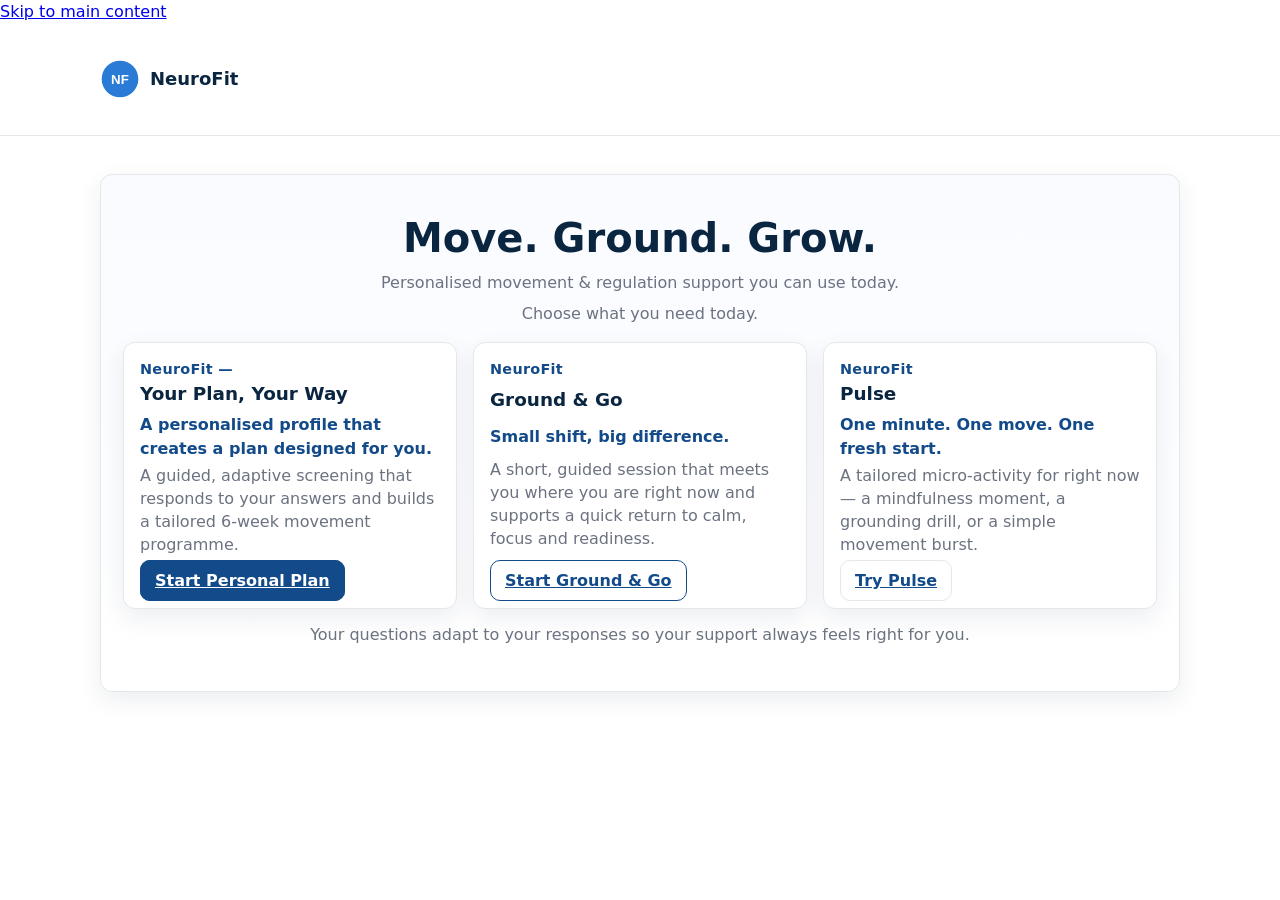
==== index.html @ 5fbc0877 "Update index.html" ====
<!doctype html>
<html lang="en">
<head>
  <meta charset="utf-8" />
  <meta name="viewport" content="width=device-width, initial-scale=1" />
  <title>NeuroFit</title>
  <meta name="description" content="NeuroFit: Personalised movement and regulation support you can use today." />

  <!-- Global Styles -->
  <link rel="stylesheet" href="assets/css/styles.css" />

  <!-- Favicon (optional) -->
  <link rel="icon" href="assets/img/logo.svg" />
</head>
<body>

  <!-- Skip link -->
  <a href="#main-content" class="skip-link">Skip to main content</a>

  <!-- Site Header -->
  <header class="site" role="banner">
    <div class="wrap brand">
      <img src="assets/img/logo.svg" alt="NeuroFit logo" />
      <h1>NeuroFit</h1>
    </div>
  </header>

  <!-- Main -->
  <main id="main-content" class="wrap" role="main">
    <!-- HERO -->
    <section class="nf-hero" aria-labelledby="hero-title">
      <div class="nf-hero-head">
        <h2 id="hero-title" class="nf-hero-title">Move. Ground. Grow.</h2>
        <p class="nf-hero-sub">Personalised movement &amp; regulation support you can use today.</p>
      </div>

      <p class="nf-hero-meta">Choose what you need today.</p>

      <!-- CTA GRID -->
      <div class="grid-3">
        
        <!-- A) Plan -->
        <article class="card">
          <p class="kicker">NeuroFit —</p>
          <h3 class="title">Your Plan, Your Way</h3>
          <p class="tag">A personalised profile that creates a plan designed for you.</p>
          <p class="sub">
            A guided, adaptive screening that responds to your answers and builds a tailored 6‑week movement programme.
          </p>
          <div>
            <a href="planScreening.html" class="btn">Start Personal Plan</a>
          </div>
        </article>

        <!-- B) Ground & Go -->
        <article class="card">
          <p class="kicker">NeuroFit</p>
          <h3 class="title">Ground &amp; Go</h3>
          <p class="tag">Small shift, big difference.</p>
          <p class="sub">
            A short, guided session that meets you where you are right now and supports a quick return to calm, focus and readiness.
          </p>
          <div>
            <a href="groundgo.html" class="btn secondary">Start Ground &amp; Go</a>
          </div>
        </article>

        <!-- C) Pulse -->
        <article class="card">
          <p class="kicker">NeuroFit</p>
          <h3 class="title">Pulse</h3>
          <p class="tag">One minute. One move. One fresh start.</p>
          <p class="sub">
            A tailored micro‑activity for right now — a mindfulness moment, a grounding drill, or a simple movement burst.
          </p>
          <div>
            <a href="pulse.html" class="btn ghost">Try Pulse</a>
          </div>
        </article>

      </div>

      <p class="footnote">
        Your questions adapt to your responses so your support always feels right for you.
      </p>
    </section>
  </main>

</body>
</html>
---- assets/css/styles.css ----
/* ============================================================
   NeuroFit – Global Styles
   Palette: Light Blue / Dark Blue / White / Grey
   ============================================================ */

/* ------------------------------
   Design Tokens
------------------------------ */
:root {
  /* Brand Colours */
  --nf-blue-900: #0a2540;   /* headers / strong text */
  --nf-blue-700: #134b8a;   /* primary brand colour */
  --nf-blue-500: #2a7bd6;   /* hover / light accent */
  --nf-blue-300: #8fc7ff;   /* light UI accents */

  --nf-grey-900: #1f2937;   /* primary text */
  --nf-grey-600: #6b7280;   /* secondary text */
  --nf-grey-200: #e5e7eb;   /* borders / dividers */
  --nf-grey-100: #f5f7fb;   /* soft panels */
  --nf-white:    #ffffff;

  /* Layout + Radius + Effects */
  --nf-radius: 12px;
  --nf-shadow: 0 8px 24px rgba(10, 37, 64, 0.08);

  /* Focus Outline */
  --nf-focus: 2px solid var(--nf-blue-500);

  /* Motion */
  --nf-transition: 0.25s ease;
}

/* ------------------------------
   Reset / Base
------------------------------ */
*,
*::before,
*::after {
  box-sizing: border-box;
}

html, body { height: 100%; }

body {
  margin: 0;
  font-family: system-ui, -apple-system, "Segoe UI", Roboto,
               "Helvetica Neue", Arial, "Noto Sans",
               "Apple Color Emoji", "Segoe UI Emoji";
  color: var(--nf-grey-900);
  background: var(--nf-white);
  line-height: 1.45;
}

/* ------------------------------
   Layout Wrappers
------------------------------ */
.wrap {
  max-width: 1120px;
  margin: 0 auto;
  padding: 20px;
}

header.site {
  padding: 16px 0;
  border-bottom: 1px solid var(--nf-grey-200);
}

.brand {
  display: flex;
  align-items: center;
  gap: 10px;
}

.brand img {
  width: 40px;
  height: 40px;
}

.brand h1 {
  margin: 0;
  font-size: 18px;
  color: var(--nf-blue-900);
}

/* ------------------------------
   Hero Section
------------------------------ */
.nf-hero {
  margin-top: 18px;
  padding: 28px 22px;
  background: linear-gradient(180deg, #f9fbff 0%, #ffffff 100%);
  border: 1px solid var(--nf-grey-200);
  border-radius: var(--nf-radius);
  box-shadow: var(--nf-shadow);
}

.nf-hero-head { text-align: center; }

.nf-hero-title {
  margin: 6px 0 4px;
  font-size: clamp(28px, 4vw, 40px);
  font-weight: 800;
  color: var(--nf-blue-900);
}

.nf-hero-sub {
  margin: 0 0 6px;
  color: var(--nf-grey-600);
}

.nf-hero-meta {
  text-align: center;
  color: var(--nf-grey-600);
  margin: 8px 0 16px;
}

/* ------------------------------
   Content Grid + Cards
------------------------------ */
.grid-3 {
  display: grid;
  gap: 16px;
  grid-template-columns: 1fr;
}

@media (min-width: 760px) {
  .grid-3 {
    grid-template-columns: repeat(3, 1fr);
  }
}

.card {
  background: var(--nf-white);
  border: 1px solid var(--nf-grey-200);
  border-radius: var(--nf-radius);
  box-shadow: var(--nf-shadow);
  padding: 16px;
  display: flex;
  flex-direction: column;
  justify-content: space-between;
  transition: box-shadow var(--nf-transition);
}

/* Optional card hover lift */
.card:hover {
  box-shadow: 0 12px 28px rgba(10, 37, 64, 0.12);
}

/* ------------------------------
   Text Elements (utility)
------------------------------ */
.kicker {
  margin: 0;
  font-size: 0.9rem;
  letter-spacing: 0.02em;
  font-weight: 600;
  color: var(--nf-blue-700);
}

.title {
  margin: 0.1rem 0 0.35rem;
  font-size: 1.15rem;
  font-weight: 800;
  color: var(--nf-blue-900);
}

.tag {
  margin: 0 0 0.25rem;
  font-weight: 700;
  color: var(--nf-blue-700);
}

.sub {
  margin: 0 0 0.8rem;
  color: var(--nf-grey-600);
}

/* ------------------------------
   Buttons
------------------------------ */
.btn {
  appearance: none;
  cursor: pointer;
  padding: 10px 14px;
  border: 1px solid var(--nf-blue-700);
  border-radius: 10px;
  font-weight: 700;
  transition: background var(--nf-transition),
              border-color var(--nf-transition),
              color var(--nf-transition);
  background: var(--nf-blue-700);
  color: #fff;
}

.btn:hover {
  background: var(--nf-blue-500);
  border-color: var(--nf-blue-500);
}

/* Secondary */
.btn.secondary {
  background: var(--nf-white);
  color: var(--nf-blue-700);
}

.btn.secondary:hover {
  background: #eff6ff;
}

/* Ghost */
.btn.ghost {
  background: transparent;
  color: var(--nf-blue-700);
  border-color: var(--nf-grey-200);
}

.btn.ghost:hover {
  background: #f7fbff;
}

/* ------------------------------
   Accessibility
------------------------------ */
:focus {
  outline: var(--nf-focus);
  outline-offset: 2px;
}

.visually-hidden {
  position: absolute !important;
  height: 1px;
  width: 1px;
  overflow: hidden;
  clip: rect(1px, 1px, 1px, 1px);
  white-space: nowrap;
  clip-path: inset(50%);
}

/* ------------------------------
   Footer Note
------------------------------ */
.footnote {
  text-align: center;
  margin-top: 14px;
  color: var(--nf-grey-600);
}
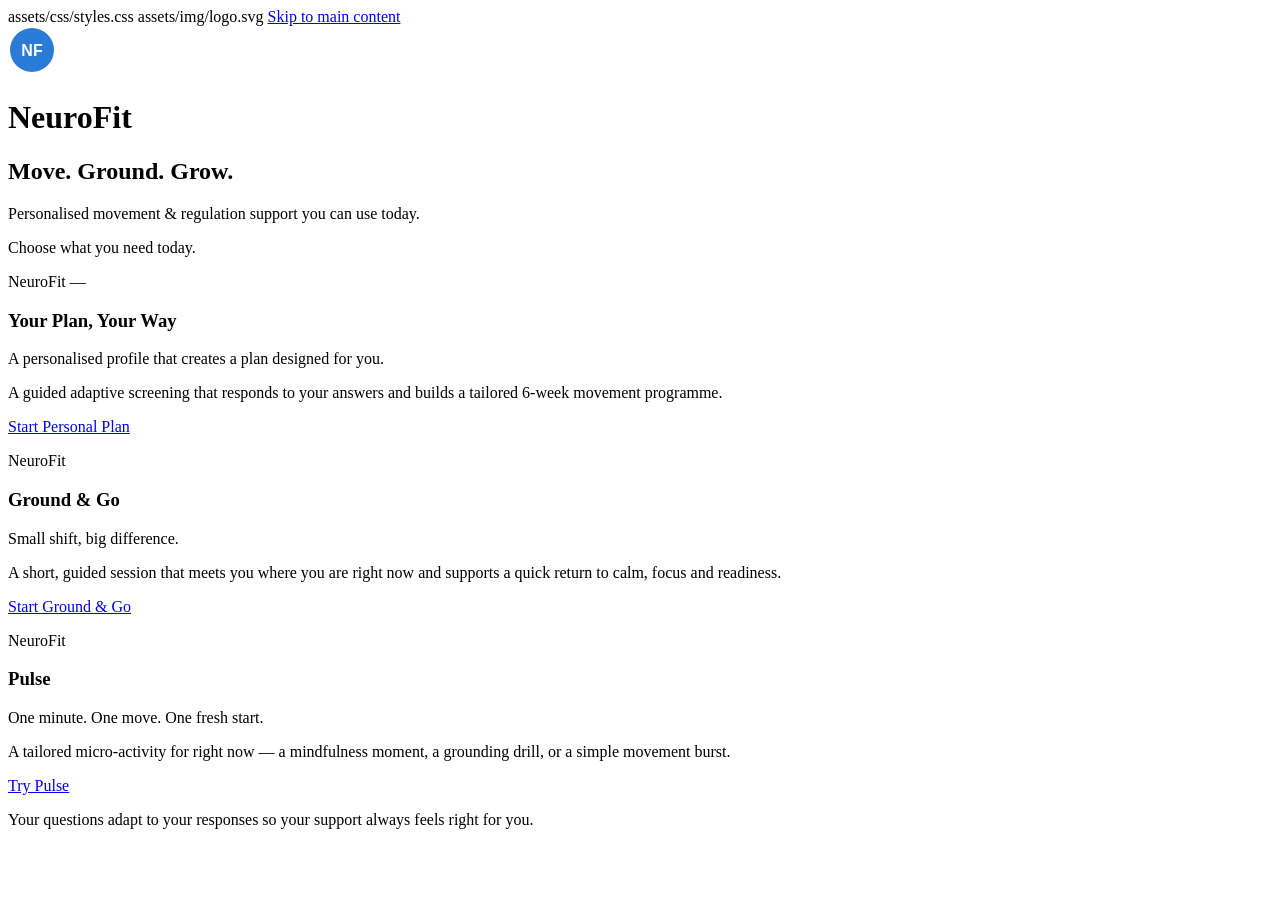
==== commit b1d1320c: "Update index.html" ====
--- a/index.html
+++ b/index.html
@@ -6,49 +6,48 @@
   <title>NeuroFit</title>
   <meta name="description" content="NeuroFit: Personalised movement and regulation support you can use today." />
 
-  <!-- Global Styles -->
-  <link rel="stylesheet" href="assets/css/styles.css" />
+  <!-- Load Global Styles -->
+  assets/css/styles.css
 
-  <!-- Favicon (optional) -->
-  <link rel="icon" href="assets/img/logo.svg" />
+  <!-- Favicon / Logo -->
+  assets/img/logo.svg
 </head>
 <body>
 
-  <!-- Skip link -->
+  <!-- Accessible Skip Link -->
   <a href="#main-content" class="skip-link">Skip to main content</a>
 
-  <!-- Site Header -->
-  <header class="site" role="banner">
+  <!-- Header -->
+  <header class="site">
     <div class="wrap brand">
       <img src="assets/img/logo.svg" alt="NeuroFit logo" />
       <h1>NeuroFit</h1>
     </div>
   </header>
 
-  <!-- Main -->
-  <main id="main-content" class="wrap" role="main">
-    <!-- HERO -->
-    <section class="nf-hero" aria-labelledby="hero-title">
+  <!-- Main Content -->
+  <main id="main-content" class="wrap">
+
+    <section class="nf-hero">
       <div class="nf-hero-head">
-        <h2 id="hero-title" class="nf-hero-title">Move. Ground. Grow.</h2>
-        <p class="nf-hero-sub">Personalised movement &amp; regulation support you can use today.</p>
+        <h2 class="nf-hero-title">Move. Ground. Grow.</h2>
+        <p class="nf-hero-sub">Personalised movement & regulation support you can use today.</p>
       </div>
 
       <p class="nf-hero-meta">Choose what you need today.</p>
 
-      <!-- CTA GRID -->
       <div class="grid-3">
-        
+
         <!-- A) Plan -->
         <article class="card">
           <p class="kicker">NeuroFit —</p>
           <h3 class="title">Your Plan, Your Way</h3>
           <p class="tag">A personalised profile that creates a plan designed for you.</p>
           <p class="sub">
-            A guided, adaptive screening that responds to your answers and builds a tailored 6‑week movement programme.
+            A guided adaptive screening that responds to your answers and builds a tailored 6‑week movement programme.
           </p>
           <div>
-            <a href="planScreening.html" class="btn">Start Personal Plan</a>
+            <a class="btn" href="planScreening.html">Start Personal Plan</a>
           </div>
         </article>
 
@@ -61,7 +60,7 @@
             A short, guided session that meets you where you are right now and supports a quick return to calm, focus and readiness.
           </p>
           <div>
-            <a href="groundgo.html" class="btn secondary">Start Ground &amp; Go</a>
+            <a class="btn secondary" href="groundgo.html">Start Ground &amp; Go</a>
           </div>
         </article>
 
@@ -74,7 +73,7 @@
             A tailored micro‑activity for right now — a mindfulness moment, a grounding drill, or a simple movement burst.
           </p>
           <div>
-            <a href="pulse.html" class="btn ghost">Try Pulse</a>
+            <a class="btn ghost" href="pulse.html">Try Pulse</a>
           </div>
         </article>
 
@@ -84,6 +83,7 @@
         Your questions adapt to your responses so your support always feels right for you.
       </p>
     </section>
+
   </main>
 
 </body>
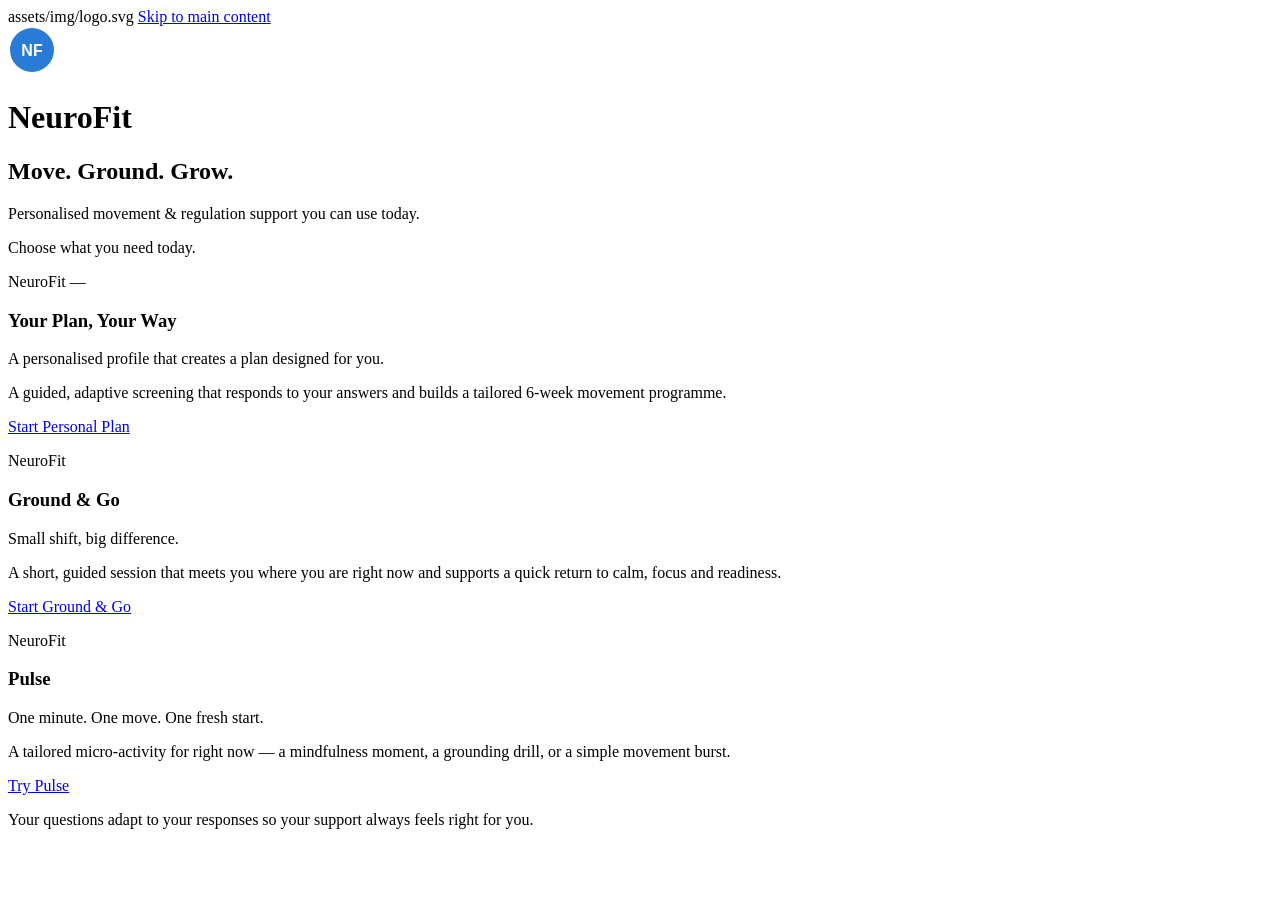
==== commit ab7dee3f: "Update index.html" ====
--- a/index.html
+++ b/index.html
@@ -4,20 +4,19 @@
   <meta charset="utf-8" />
   <meta name="viewport" content="width=device-width, initial-scale=1" />
   <title>NeuroFit</title>
-  <meta name="description" content="NeuroFit: Personalised movement and regulation support you can use today." />
 
-  <!-- Load Global Styles -->
-  assets/css/styles.css
+  <!-- REAL CSS LINK -->
+  <link rels/styles.css
 
-  <!-- Favicon / Logo -->
+  <!-- REAL FAVICON/LOGO -->
   assets/img/logo.svg
 </head>
 <body>
 
-  <!-- Accessible Skip Link -->
+  <!-- REAL SKIP LINK -->
   <a href="#main-content" class="skip-link">Skip to main content</a>
 
-  <!-- Header -->
+  <!-- REAL HEADER -->
   <header class="site">
     <div class="wrap brand">
       <img src="assets/img/logo.svg" alt="NeuroFit logo" />
@@ -25,7 +24,7 @@
     </div>
   </header>
 
-  <!-- Main Content -->
+  <!-- REAL MAIN CONTENT -->
   <main id="main-content" class="wrap">
 
     <section class="nf-hero">
@@ -43,11 +42,9 @@
           <p class="kicker">NeuroFit —</p>
           <h3 class="title">Your Plan, Your Way</h3>
           <p class="tag">A personalised profile that creates a plan designed for you.</p>
-          <p class="sub">
-            A guided adaptive screening that responds to your answers and builds a tailored 6‑week movement programme.
-          </p>
+          <p class="sub">A guided, adaptive screening that responds to your answers and builds a tailored 6‑week movement programme.</p>
           <div>
-            <a class="btn" href="planScreening.html">Start Personal Plan</a>
+            <a href="planScreening.html" class="btn">Start Personal Plan</a>
           </div>
         </article>
 
@@ -56,11 +53,9 @@
           <p class="kicker">NeuroFit</p>
           <h3 class="title">Ground &amp; Go</h3>
           <p class="tag">Small shift, big difference.</p>
-          <p class="sub">
-            A short, guided session that meets you where you are right now and supports a quick return to calm, focus and readiness.
-          </p>
+          <p class="sub">A short, guided session that meets you where you are right now and supports a quick return to calm, focus and readiness.</p>
           <div>
-            <a class="btn secondary" href="groundgo.html">Start Ground &amp; Go</a>
+            <a href="groundgo.html" class="btn secondary">Start Ground &amp; Go</a>
           </div>
         </article>
 
@@ -69,11 +64,9 @@
           <p class="kicker">NeuroFit</p>
           <h3 class="title">Pulse</h3>
           <p class="tag">One minute. One move. One fresh start.</p>
-          <p class="sub">
-            A tailored micro‑activity for right now — a mindfulness moment, a grounding drill, or a simple movement burst.
-          </p>
+          <p class="sub">A tailored micro‑activity for right now — a mindfulness moment, a grounding drill, or a simple movement burst.</p>
           <div>
-            <a class="btn ghost" href="pulse.html">Try Pulse</a>
+            <a href="pulse.html" class="btn ghost">Try Pulse</a>
           </div>
         </article>
 
@@ -85,6 +78,5 @@
     </section>
 
   </main>
-
 </body>
 </html>
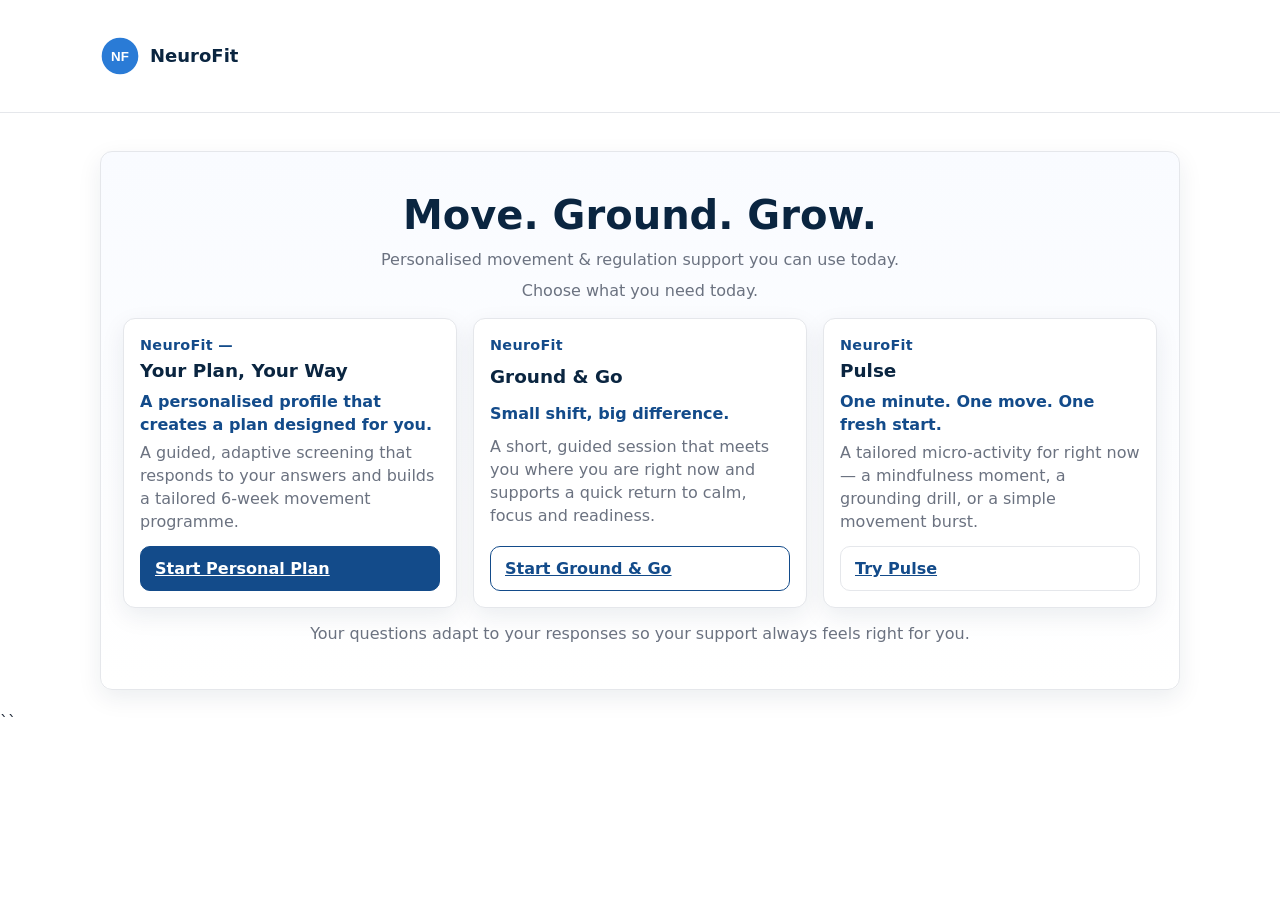
==== commit 83156579: "Update index.html" ====
--- a/index.html
+++ b/index.html
@@ -4,19 +4,20 @@
   <meta charset="utf-8" />
   <meta name="viewport" content="width=device-width, initial-scale=1" />
   <title>NeuroFit</title>
+  <meta name="description" content="NeuroFit: Personalised movement and regulation support you can use today." />
 
   <!-- REAL CSS LINK -->
-  <link rels/styles.css
+  <link rel="stylesheet" href="assets/css/styles.css" />
 
-  <!-- REAL FAVICON/LOGO -->
-  assets/img/logo.svg
+  <!-- Favicon / Logo -->
+  <link rel="icon" href="assets/img/logo.svg" />
 </head>
 <body>
 
-  <!-- REAL SKIP LINK -->
-  <a href="#main-content" class="skip-link">Skip to main content</a>
+  <!-- Skip link -->
+  <a class="skip-link visually-hidden" href="#main-content">Skip to main content</a>
 
-  <!-- REAL HEADER -->
+  <!-- Header -->
   <header class="site">
     <div class="wrap brand">
       <img src="assets/img/logo.svg" alt="NeuroFit logo" />
@@ -24,17 +25,19 @@
     </div>
   </header>
 
-  <!-- REAL MAIN CONTENT -->
+  <!-- Main -->
   <main id="main-content" class="wrap">
 
+    <!-- HERO -->
     <section class="nf-hero">
       <div class="nf-hero-head">
         <h2 class="nf-hero-title">Move. Ground. Grow.</h2>
-        <p class="nf-hero-sub">Personalised movement & regulation support you can use today.</p>
+        <p class="nf-hero-sub">Personalised movement &amp; regulation support you can use today.</p>
       </div>
 
       <p class="nf-hero-meta">Choose what you need today.</p>
 
+      <!-- CTA GRID -->
       <div class="grid-3">
 
         <!-- A) Plan -->
@@ -42,10 +45,10 @@
           <p class="kicker">NeuroFit —</p>
           <h3 class="title">Your Plan, Your Way</h3>
           <p class="tag">A personalised profile that creates a plan designed for you.</p>
-          <p class="sub">A guided, adaptive screening that responds to your answers and builds a tailored 6‑week movement programme.</p>
-          <div>
-            <a href="planScreening.html" class="btn">Start Personal Plan</a>
-          </div>
+          <p class="sub">
+            A guided, adaptive screening that responds to your answers and builds a tailored 6‑week movement programme.
+          </p>
+          <a class="btn" href="planScreening.html">Start Personal Plan</a>
         </article>
 
         <!-- B) Ground & Go -->
@@ -53,10 +56,10 @@
           <p class="kicker">NeuroFit</p>
           <h3 class="title">Ground &amp; Go</h3>
           <p class="tag">Small shift, big difference.</p>
-          <p class="sub">A short, guided session that meets you where you are right now and supports a quick return to calm, focus and readiness.</p>
-          <div>
-            <a href="groundgo.html" class="btn secondary">Start Ground &amp; Go</a>
-          </div>
+          <p class="sub">
+            A short, guided session that meets you where you are right now and supports a quick return to calm, focus and readiness.
+          </p>
+          <a class="btn secondary" href="groundgo.html">Start Ground &amp; Go</a>
         </article>
 
         <!-- C) Pulse -->
@@ -64,10 +67,10 @@
           <p class="kicker">NeuroFit</p>
           <h3 class="title">Pulse</h3>
           <p class="tag">One minute. One move. One fresh start.</p>
-          <p class="sub">A tailored micro‑activity for right now — a mindfulness moment, a grounding drill, or a simple movement burst.</p>
-          <div>
-            <a href="pulse.html" class="btn ghost">Try Pulse</a>
-          </div>
+          <p class="sub">
+            A tailored micro‑activity for right now — a mindfulness moment, a grounding drill, or a simple movement burst.
+          </p>
+          <a class="btn ghost" href="pulse.html">Try Pulse</a>
         </article>
 
       </div>
@@ -80,3 +83,4 @@
   </main>
 </body>
 </html>
+``
--- a/assets/css/styles.css
+++ b/assets/css/styles.css
@@ -0,0 +1,246 @@
+/* ============================================================
+   NeuroFit – Global Styles
+   Palette: Light Blue / Dark Blue / White / Grey
+   ============================================================ */
+
+/* ------------------------------
+   Design Tokens
+------------------------------ */
+:root {
+  /* Brand Colours */
+  --nf-blue-900: #0a2540;   /* headers / strong text */
+  --nf-blue-700: #134b8a;   /* primary brand colour */
+  --nf-blue-500: #2a7bd6;   /* hover / light accent */
+  --nf-blue-300: #8fc7ff;   /* light UI accents */
+
+  --nf-grey-900: #1f2937;   /* primary text */
+  --nf-grey-600: #6b7280;   /* secondary text */
+  --nf-grey-200: #e5e7eb;   /* borders / dividers */
+  --nf-grey-100: #f5f7fb;   /* soft panels */
+  --nf-white:    #ffffff;
+
+  /* Layout + Radius + Effects */
+  --nf-radius: 12px;
+  --nf-shadow: 0 8px 24px rgba(10, 37, 64, 0.08);
+
+  /* Focus Outline */
+  --nf-focus: 2px solid var(--nf-blue-500);
+
+  /* Motion */
+  --nf-transition: 0.25s ease;
+}
+
+/* ------------------------------
+   Reset / Base
+------------------------------ */
+*,
+*::before,
+*::after {
+  box-sizing: border-box;
+}
+
+html, body { height: 100%; }
+
+body {
+  margin: 0;
+  font-family: system-ui, -apple-system, "Segoe UI", Roboto,
+               "Helvetica Neue", Arial, "Noto Sans",
+               "Apple Color Emoji", "Segoe UI Emoji";
+  color: var(--nf-grey-900);
+  background: var(--nf-white);
+  line-height: 1.45;
+}
+
+/* ------------------------------
+   Layout Wrappers
+------------------------------ */
+.wrap {
+  max-width: 1120px;
+  margin: 0 auto;
+  padding: 20px;
+}
+
+header.site {
+  padding: 16px 0;
+  border-bottom: 1px solid var(--nf-grey-200);
+}
+
+.brand {
+  display: flex;
+  align-items: center;
+  gap: 10px;
+}
+
+.brand img {
+  width: 40px;
+  height: 40px;
+}
+
+.brand h1 {
+  margin: 0;
+  font-size: 18px;
+  color: var(--nf-blue-900);
+}
+
+/* ------------------------------
+   Hero Section
+------------------------------ */
+.nf-hero {
+  margin-top: 18px;
+  padding: 28px 22px;
+  background: linear-gradient(180deg, #f9fbff 0%, #ffffff 100%);
+  border: 1px solid var(--nf-grey-200);
+  border-radius: var(--nf-radius);
+  box-shadow: var(--nf-shadow);
+}
+
+.nf-hero-head { text-align: center; }
+
+.nf-hero-title {
+  margin: 6px 0 4px;
+  font-size: clamp(28px, 4vw, 40px);
+  font-weight: 800;
+  color: var(--nf-blue-900);
+}
+
+.nf-hero-sub {
+  margin: 0 0 6px;
+  color: var(--nf-grey-600);
+}
+
+.nf-hero-meta {
+  text-align: center;
+  color: var(--nf-grey-600);
+  margin: 8px 0 16px;
+}
+
+/* ------------------------------
+   Content Grid + Cards
+------------------------------ */
+.grid-3 {
+  display: grid;
+  gap: 16px;
+  grid-template-columns: 1fr;
+}
+
+@media (min-width: 760px) {
+  .grid-3 {
+    grid-template-columns: repeat(3, 1fr);
+  }
+}
+
+.card {
+  background: var(--nf-white);
+  border: 1px solid var(--nf-grey-200);
+  border-radius: var(--nf-radius);
+  box-shadow: var(--nf-shadow);
+  padding: 16px;
+  display: flex;
+  flex-direction: column;
+  justify-content: space-between;
+  transition: box-shadow var(--nf-transition);
+}
+
+/* Optional card hover lift */
+.card:hover {
+  box-shadow: 0 12px 28px rgba(10, 37, 64, 0.12);
+}
+
+/* ------------------------------
+   Text Elements (utility)
+------------------------------ */
+.kicker {
+  margin: 0;
+  font-size: 0.9rem;
+  letter-spacing: 0.02em;
+  font-weight: 600;
+  color: var(--nf-blue-700);
+}
+
+.title {
+  margin: 0.1rem 0 0.35rem;
+  font-size: 1.15rem;
+  font-weight: 800;
+  color: var(--nf-blue-900);
+}
+
+.tag {
+  margin: 0 0 0.25rem;
+  font-weight: 700;
+  color: var(--nf-blue-700);
+}
+
+.sub {
+  margin: 0 0 0.8rem;
+  color: var(--nf-grey-600);
+}
+
+/* ------------------------------
+   Buttons
+------------------------------ */
+.btn {
+  appearance: none;
+  cursor: pointer;
+  padding: 10px 14px;
+  border: 1px solid var(--nf-blue-700);
+  border-radius: 10px;
+  font-weight: 700;
+  transition: background var(--nf-transition),
+              border-color var(--nf-transition),
+              color var(--nf-transition);
+  background: var(--nf-blue-700);
+  color: #fff;
+}
+
+.btn:hover {
+  background: var(--nf-blue-500);
+  border-color: var(--nf-blue-500);
+}
+
+/* Secondary */
+.btn.secondary {
+  background: var(--nf-white);
+  color: var(--nf-blue-700);
+}
+
+.btn.secondary:hover {
+  background: #eff6ff;
+}
+
+/* Ghost */
+.btn.ghost {
+  background: transparent;
+  color: var(--nf-blue-700);
+  border-color: var(--nf-grey-200);
+}
+
+.btn.ghost:hover {
+  background: #f7fbff;
+}
+
+/* ------------------------------
+   Accessibility
+------------------------------ */
+:focus {
+  outline: var(--nf-focus);
+  outline-offset: 2px;
+}
+
+.visually-hidden {
+  position: absolute !important;
+  height: 1px;
+  width: 1px;
+  overflow: hidden;
+  clip: rect(1px, 1px, 1px, 1px);
+  white-space: nowrap;
+  clip-path: inset(50%);
+}
+
+/* ------------------------------
+   Footer Note
+------------------------------ */
+.footnote {
+  text-align: center;
+  margin-top: 14px;
+  color: var(--nf-grey-600);
+}
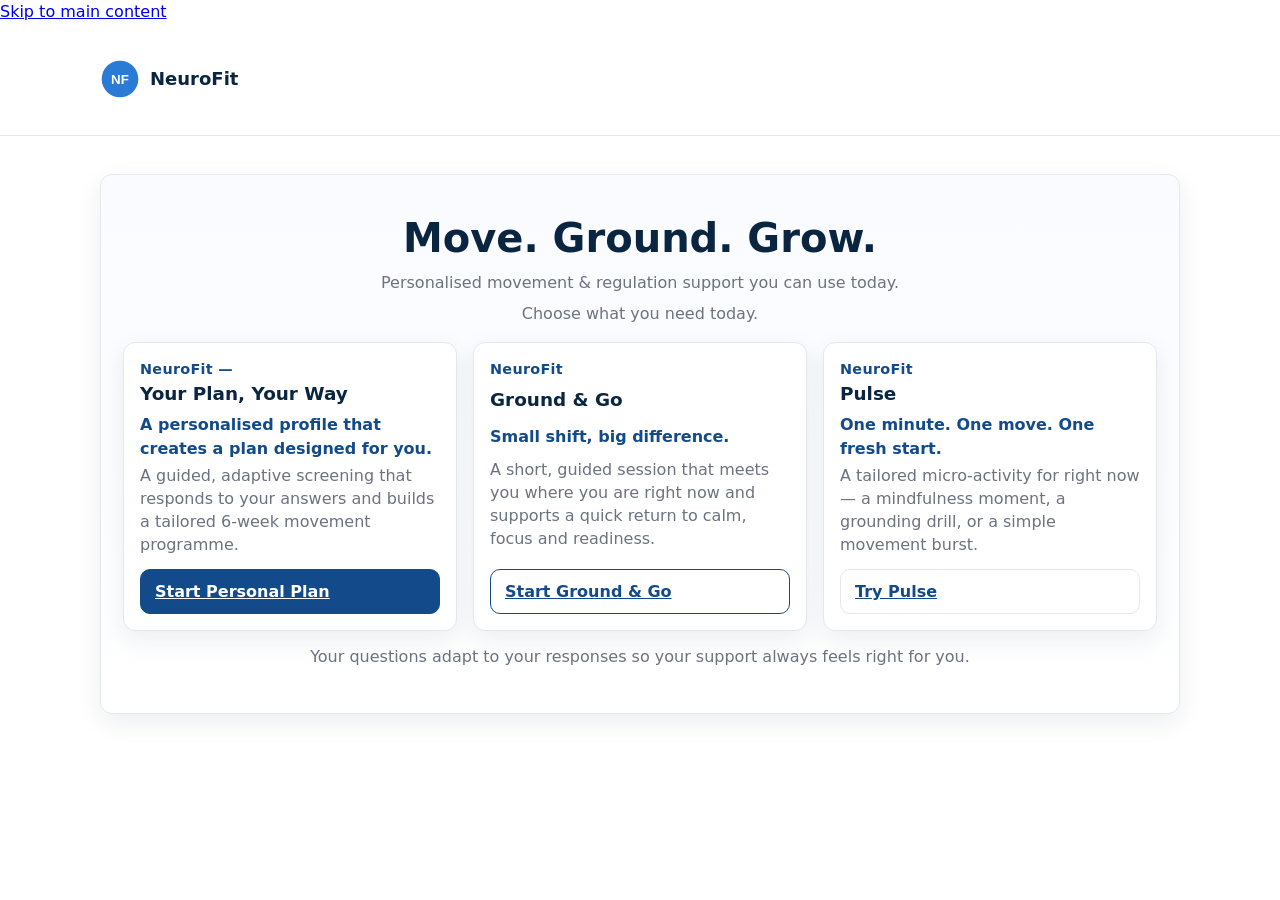
==== commit 553f08c3: "Update index.html" ====
--- a/index.html
+++ b/index.html
@@ -4,23 +4,23 @@
   <meta charset="utf-8" />
   <meta name="viewport" content="width=device-width, initial-scale=1" />
   <title>NeuroFit</title>
-  <meta name="description" content="NeuroFit: Personalised movement and regulation support you can use today." />
 
-  <!-- REAL CSS LINK -->
-  <link rel="stylesheet" href="assets/css/styles.css" />
+  <!-- Global Styles -->
+  <link rel="stylesheet" href="assets/css/styles.css">
 
-  <!-- Favicon / Logo -->
-  <link rel="icon" href="assets/img/logo.svg" />
+  <!-- Favicon -->
+  <link rel="icon" type="image/svg+xml" href="assets/img/logo.svg">
 </head>
+
 <body>
 
-  <!-- Skip link -->
-  <a class="skip-link visually-hidden" href="#main-content">Skip to main content</a>
+  <!-- Skip Link -->
+  <a href="#main-content" class="skip-link">Skip to main content</a>
 
   <!-- Header -->
   <header class="site">
     <div class="wrap brand">
-      <img src="assets/img/logo.svg" alt="NeuroFit logo" />
+      <img src="assets/img/logo.svg" alt="NeuroFit logo" width="40" height="40">
       <h1>NeuroFit</h1>
     </div>
   </header>
@@ -28,7 +28,6 @@
   <!-- Main -->
   <main id="main-content" class="wrap">
 
-    <!-- HERO -->
     <section class="nf-hero">
       <div class="nf-hero-head">
         <h2 class="nf-hero-title">Move. Ground. Grow.</h2>
@@ -37,7 +36,6 @@
 
       <p class="nf-hero-meta">Choose what you need today.</p>
 
-      <!-- CTA GRID -->
       <div class="grid-3">
 
         <!-- A) Plan -->
@@ -48,7 +46,7 @@
           <p class="sub">
             A guided, adaptive screening that responds to your answers and builds a tailored 6‑week movement programme.
           </p>
-          <a class="btn" href="planScreening.html">Start Personal Plan</a>
+          <a href="planScreening.html" class="btn">Start Personal Plan</a>
         </article>
 
         <!-- B) Ground & Go -->
@@ -59,7 +57,7 @@
           <p class="sub">
             A short, guided session that meets you where you are right now and supports a quick return to calm, focus and readiness.
           </p>
-          <a class="btn secondary" href="groundgo.html">Start Ground &amp; Go</a>
+          <a href="groundgo.html" class="btn secondary">Start Ground &amp; Go</a>
         </article>
 
         <!-- C) Pulse -->
@@ -70,7 +68,7 @@
           <p class="sub">
             A tailored micro‑activity for right now — a mindfulness moment, a grounding drill, or a simple movement burst.
           </p>
-          <a class="btn ghost" href="pulse.html">Try Pulse</a>
+          <a href="pulse.html" class="btn ghost">Try Pulse</a>
         </article>
 
       </div>
@@ -81,6 +79,6 @@
     </section>
 
   </main>
+
 </body>
 </html>
-``
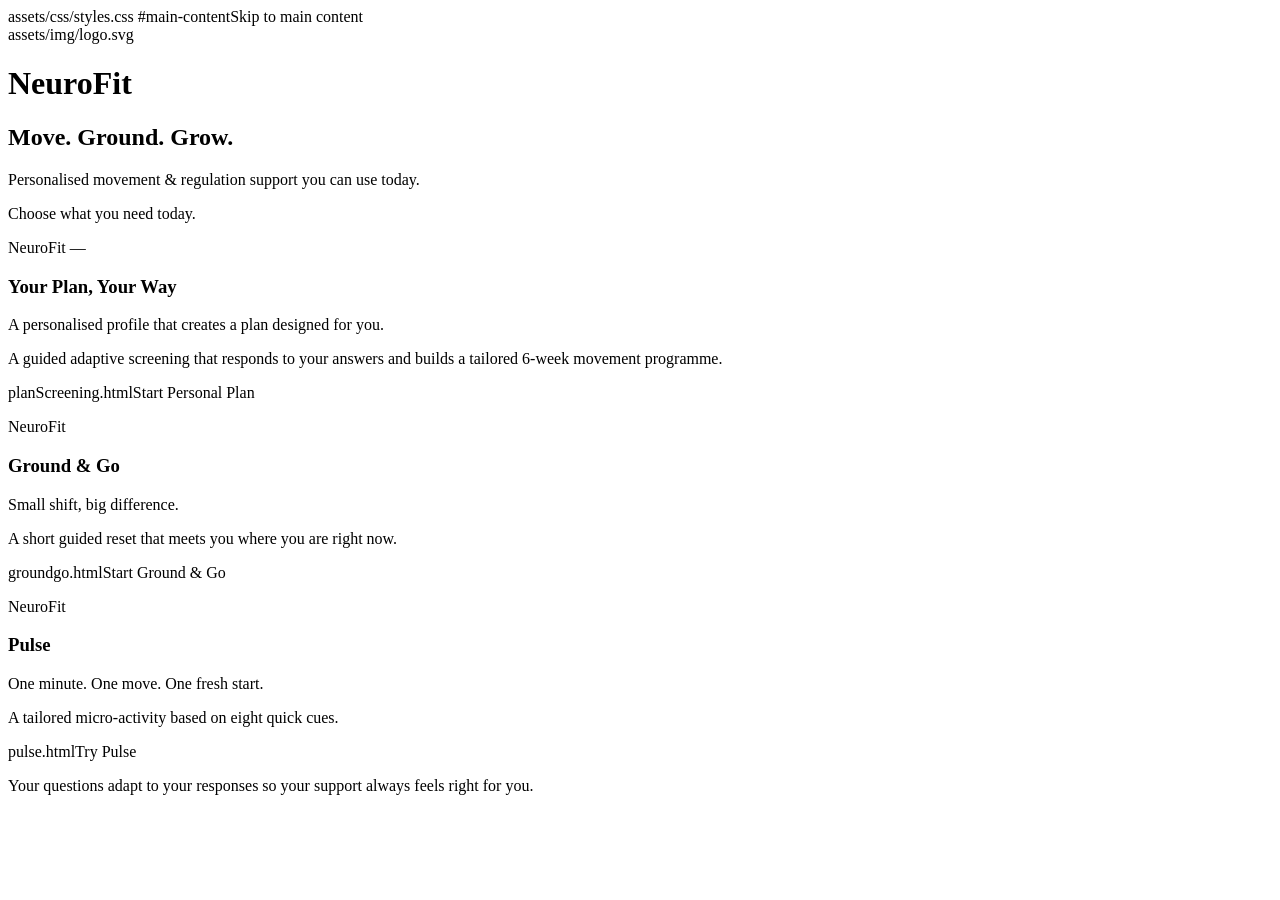
==== commit 15d9e2ad: "Update index.html" ====
--- a/index.html
+++ b/index.html
@@ -5,27 +5,20 @@
   <meta name="viewport" content="width=device-width, initial-scale=1" />
   <title>NeuroFit</title>
 
-  <!-- Global Styles -->
-  <link rel="stylesheet" href="assets/css/styles.css">
-
-  <!-- Favicon -->
-  <link rel="icon" type="image/svg+xml" href="assets/img/logo.svg">
+  assets/css/styles.css
 </head>
 
 <body>
 
-  <!-- Skip Link -->
-  <a href="#main-content" class="skip-link">Skip to main content</a>
+  #main-contentSkip to main content</a>
 
-  <!-- Header -->
-  <header class="site">
+  <header class="site" role="banner">
     <div class="wrap brand">
-      <img src="assets/img/logo.svg" alt="NeuroFit logo" width="40" height="40">
+      assets/img/logo.svg
       <h1>NeuroFit</h1>
     </div>
   </header>
 
-  <!-- Main -->
   <main id="main-content" class="wrap">
 
     <section class="nf-hero">
@@ -38,44 +31,36 @@
 
       <div class="grid-3">
 
-        <!-- A) Plan -->
+        <!-- PLAN -->
         <article class="card">
           <p class="kicker">NeuroFit —</p>
           <h3 class="title">Your Plan, Your Way</h3>
           <p class="tag">A personalised profile that creates a plan designed for you.</p>
-          <p class="sub">
-            A guided, adaptive screening that responds to your answers and builds a tailored 6‑week movement programme.
-          </p>
-          <a href="planScreening.html" class="btn">Start Personal Plan</a>
+          <p class="sub">A guided adaptive screening that responds to your answers and builds a tailored 6‑week movement programme.</p>
+          planScreening.htmlStart Personal Plan</a>
         </article>
 
-        <!-- B) Ground & Go -->
+        <!-- GROUND & GO -->
         <article class="card">
           <p class="kicker">NeuroFit</p>
           <h3 class="title">Ground &amp; Go</h3>
           <p class="tag">Small shift, big difference.</p>
-          <p class="sub">
-            A short, guided session that meets you where you are right now and supports a quick return to calm, focus and readiness.
-          </p>
-          <a href="groundgo.html" class="btn secondary">Start Ground &amp; Go</a>
+          <p class="sub">A short guided reset that meets you where you are right now.</p>
+          groundgo.htmlStart Ground &amp; Go</a>
         </article>
 
-        <!-- C) Pulse -->
+        <!-- PULSE -->
         <article class="card">
           <p class="kicker">NeuroFit</p>
           <h3 class="title">Pulse</h3>
           <p class="tag">One minute. One move. One fresh start.</p>
-          <p class="sub">
-            A tailored micro‑activity for right now — a mindfulness moment, a grounding drill, or a simple movement burst.
-          </p>
-          <a href="pulse.html" class="btn ghost">Try Pulse</a>
+          <p class="sub">A tailored micro‑activity based on eight quick cues.</p>
+          pulse.htmlTry Pulse</a>
         </article>
 
       </div>
 
-      <p class="footnote">
-        Your questions adapt to your responses so your support always feels right for you.
-      </p>
+      <p class="footnote">Your questions adapt to your responses so your support always feels right for you.</p>
     </section>
 
   </main>
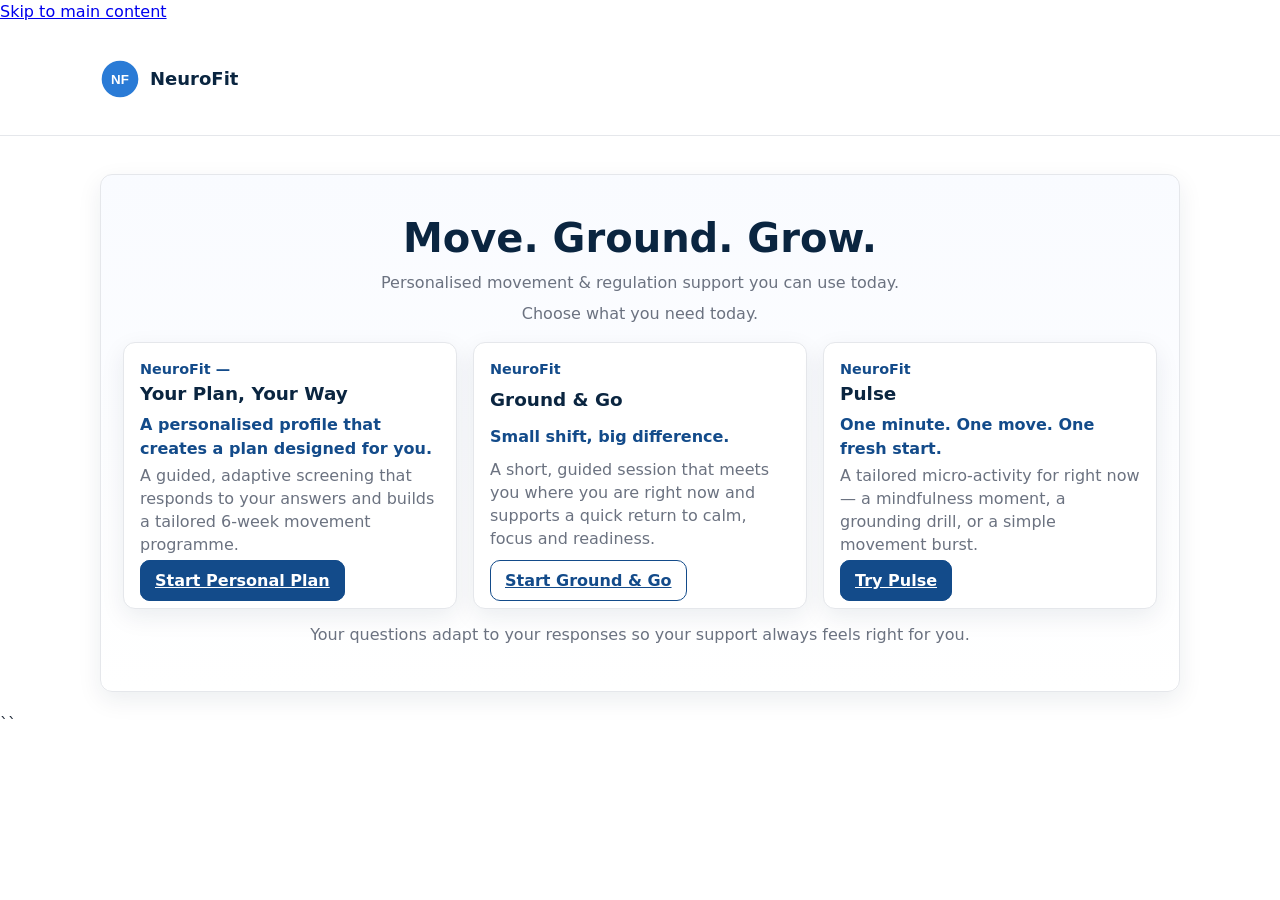
==== commit ba34d060: "Update index.html with meta tags and accessibility features" ====
--- a/index.html
+++ b/index.html
@@ -3,67 +3,90 @@
 <head>
   <meta charset="utf-8" />
   <meta name="viewport" content="width=device-width, initial-scale=1" />
+
   <title>NeuroFit</title>
+  <meta name="description" content="NeuroFit: Personalised movement and regulation support you can use today." />
 
-  assets/css/styles.css
+  <!-- Global Styles -->
+  <link rel="stylesheet" href="assets/css/styles.css" />
+
+  <!-- Favicon / App Icon (optional; safe to keep if the files exist) -->
+  <link rel="icon" href="assets/img/logo.svg" type="image/svg+xml" />
 </head>
+<body>
+  <!-- Skip link for keyboard users -->
+  <a class="skip-link" href="#main-content">Skip to main content</a>
 
-<body>
-
-  #main-contentSkip to main content</a>
-
+  <!-- Site Header -->
   <header class="site" role="banner">
     <div class="wrap brand">
-      assets/img/logo.svg
+      <img src="assets/img/logo.svg" alt="NeuroFit logo" width="40" height="40" />
       <h1>NeuroFit</h1>
     </div>
   </header>
 
-  <main id="main-content" class="wrap">
-
-    <section class="nf-hero">
+  <!-- Main -->
+  <main id="main-content" class="wrap" role="main">
+    <!-- HERO -->
+    <section class="nf-hero" aria-labelledby="hero-title">
       <div class="nf-hero-head">
-        <h2 class="nf-hero-title">Move. Ground. Grow.</h2>
+        <h2 id="hero-title" class="nf-hero-title">Move. Ground. Grow.</h2>
         <p class="nf-hero-sub">Personalised movement &amp; regulation support you can use today.</p>
       </div>
-
       <p class="nf-hero-meta">Choose what you need today.</p>
 
-      <div class="grid-3">
-
-        <!-- PLAN -->
-        <article class="card">
+      <!-- CTA GRID -->
+      <div class="grid-3" role="list">
+        <!-- A) Plan -->
+        <article class="card" role="listitem">
           <p class="kicker">NeuroFit —</p>
           <h3 class="title">Your Plan, Your Way</h3>
           <p class="tag">A personalised profile that creates a plan designed for you.</p>
-          <p class="sub">A guided adaptive screening that responds to your answers and builds a tailored 6‑week movement programme.</p>
-          planScreening.htmlStart Personal Plan</a>
+          <p class="sub">
+            A guided, adaptive screening that responds to your answers and builds a tailored 6‑week movement programme.
+          </p>
+          <div>
+            <a class="btn" href="planScreening.html" aria-describedby="plan-desc">Start Personal Plan</a>
+            <p id="plan-desc" class="visually-hidden">
+              Opens the adaptive screening to build your personalised programme.
+            </p>
+          </div>
         </article>
 
-        <!-- GROUND & GO -->
-        <article class="card">
+        <!-- B) Ground & Go -->
+        <article class="card" role="listitem">
           <p class="kicker">NeuroFit</p>
           <h3 class="title">Ground &amp; Go</h3>
           <p class="tag">Small shift, big difference.</p>
-          <p class="sub">A short guided reset that meets you where you are right now.</p>
-          groundgo.htmlStart Ground &amp; Go</a>
+          <p class="sub">
+            A short, guided session that meets you where you are right now and supports a quick return to calm, focus and readiness.
+          </p>
+          <div>
+            <a class="btn secondary" href="groundgo.html">Start Ground &amp; Go</a>
+          </div>
         </article>
 
-        <!-- PULSE -->
-        <article class="card">
+        <!-- C) Pulse -->
+        <article class="card" role="listitem">
           <p class="kicker">NeuroFit</p>
           <h3 class="title">Pulse</h3>
           <p class="tag">One minute. One move. One fresh start.</p>
-          <p class="sub">A tailored micro‑activity based on eight quick cues.</p>
-          pulse.htmlTry Pulse</a>
+          <p class="sub">
+            A tailored micro‑activity for right now — a mindfulness moment, a grounding drill, or a simple movement burst.
+          </p>
+          <div>
+            <a class="btn ghost" href="pulse.html">Try Pulse</a>
+          </div>
         </article>
-
       </div>
 
-      <p class="footnote">Your questions adapt to your responses so your support always feels right for you.</p>
+      <p class="footnote">
+        Your questions adapt to your responses so your support always feels right for you.
+      </p>
     </section>
-
   </main>
 
+  <!-- Optional: no scripts required on the homepage -->
 </body>
 </html>
+``
--- a/assets/css/styles.css
+++ b/assets/css/styles.css
@@ -0,0 +1,168 @@
+/* ============================================================
+   NeuroFit – Global Styles
+   Palette: Light Blue / Dark Blue / White / Grey
+   ============================================================ */
+
+/* ------------------------------
+   Design Tokens
+------------------------------ */
+:root {
+  --nf-blue-900: #0a2540;
+  --nf-blue-700: #134b8a;
+  --nf-blue-500: #2a7bd6;
+  --nf-blue-300: #8fc7ff;
+
+  --nf-grey-900: #1f2937;
+  --nf-grey-700: #374151;
+  --nf-grey-600: #6b7280;
+  --nf-grey-200: #e5e7eb;
+  --nf-grey-100: #f5f7fb;
+  --nf-white: #ffffff;
+
+  --nf-radius: 12px;
+  --nf-shadow: 0 8px 24px rgba(10, 37, 64, 0.08);
+  --nf-focus: 2px solid var(--nf-blue-500);
+  --nf-transition: 0.25s ease;
+}
+
+/* ------------------------------
+   Reset / Base
+------------------------------ */
+*,
+*::before,
+*::after { box-sizing: border-box; }
+html, body { height: 100%; }
+
+body {
+  margin: 0;
+  font-family: system-ui, -apple-system, "Segoe UI", Roboto,
+               "Helvetica Neue", Arial, "Noto Sans", "Apple Color Emoji",
+               "Segoe UI Emoji";
+  background: var(--nf-white);
+  color: var(--nf-grey-900);
+  line-height: 1.45;
+}
+
+/* ------------------------------
+   Layout
+------------------------------ */
+.wrap { max-width: 1120px; margin: 0 auto; padding: 20px; }
+
+header.site {
+  padding: 16px 0;
+  border-bottom: 1px solid var(--nf-grey-200);
+}
+
+.brand { display: flex; align-items: center; gap: 10px; }
+.brand img { width: 40px; height: 40px; }
+.brand h1 { margin: 0; font-size: 18px; color: var(--nf-blue-900); }
+
+/* ------------------------------
+   Hero
+------------------------------ */
+.nf-hero {
+  margin-top: 18px;
+  padding: 28px 22px;
+  border-radius: var(--nf-radius);
+  border: 1px solid var(--nf-grey-200);
+  background: linear-gradient(180deg,#f9fbff 0%,#ffffff 100%);
+  box-shadow: var(--nf-shadow);
+}
+
+.nf-hero-head { text-align: center; }
+.nf-hero-title {
+  margin: 6px 0 4px;
+  font-size: clamp(28px, 4vw, 40px);
+  font-weight: 800;
+  color: var(--nf-blue-900);
+}
+.nf-hero-sub { margin: 0 0 6px; color: var(--nf-grey-600); }
+.nf-hero-meta { text-align: center; color: var(--nf-grey-600); margin: 8px 0 16px; }
+
+/* ------------------------------
+   Grid + Cards
+------------------------------ */
+.grid-3 {
+  display: grid;
+  gap: 16px;
+  grid-template-columns: 1fr;
+}
+@media(min-width:760px){
+  .grid-3 { grid-template-columns: repeat(3,1fr); }
+}
+
+.card {
+  background: var(--nf-white);
+  border: 1px solid var(--nf-grey-200);
+  border-radius: var(--nf-radius);
+  box-shadow: var(--nf-shadow);
+  padding: 16px;
+  display: flex;
+  flex-direction: column;
+  justify-content: space-between;
+  transition: box-shadow var(--nf-transition);
+}
+.card:hover { box-shadow: 0 12px 28px rgba(10,37,64,0.12); }
+
+/* ------------------------------
+   Text styling
+------------------------------ */
+.kicker { margin: 0; font-size: .9rem; font-weight: 600; color: var(--nf-blue-700); }
+.title { margin: .1rem 0 .35rem; font-weight: 800; color: var(--nf-blue-900); font-size: 1.15rem; }
+.tag { margin: 0 0 .25rem; font-weight: 700; color: var(--nf-blue-700); }
+.sub { margin: 0 0 .8rem; color: var(--nf-grey-600); }
+
+/* ------------------------------
+   Buttons
+------------------------------ */
+.btn {
+  appearance: none;
+  cursor: pointer;
+  padding: 10px 14px;
+  border-radius: 10px;
+  font-weight: 700;
+  border: 1px solid var(--nf-blue-700);
+  background: var(--nf-blue-700);
+  color: #fff;
+  transition: var(--nf-transition);
+}
+.btn:hover {
+  background: var(--nf-blue-500);
+  border-color: var(--nf-blue-500);
+}
+
+.btn.secondary {
+  background: #fff;
+  color: var(--nf-blue-700);
+}
+.btn.secondary:hover {
+  background: #eef6ff;
+}
+
+/* ------------------------------
+   Pill selected state (FIX)
+------------------------------ */
+.nf-option.selected {
+  background: var(--nf-blue-500);
+  color: #fff;
+  border-color: var(--nf-blue-700);
+  font-weight: 700;
+}
+
+/* ------------------------------
+   Accessibility
+------------------------------ */
+:focus { outline: var(--nf-focus); outline-offset: 2px; }
+
+.visually-hidden {
+  position: absolute !important;
+  height: 1px; width: 1px;
+  overflow: hidden;
+  clip-path: inset(50%);
+  white-space: nowrap;
+}
+
+/* ------------------------------
+   Footer note
+------------------------------ */
+.footnote { text-align: center; margin-top: 14px; color: var(--nf-grey-600); }
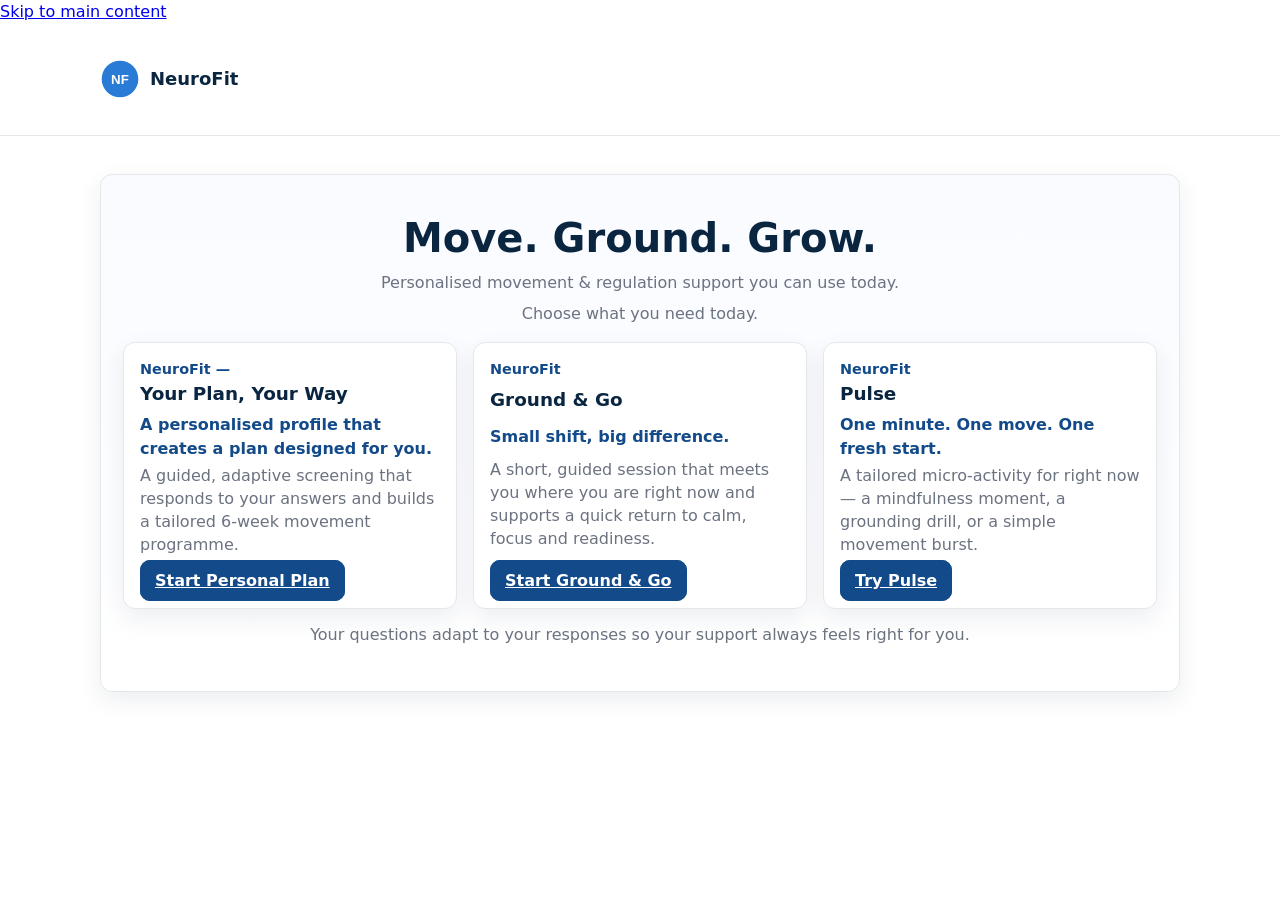
==== commit 459b119f: "Update HTML for improved accessibility and clarity" ====
--- a/index.html
+++ b/index.html
@@ -3,22 +3,23 @@
 <head>
   <meta charset="utf-8" />
   <meta name="viewport" content="width=device-width, initial-scale=1" />
-
   <title>NeuroFit</title>
-  <meta name="description" content="NeuroFit: Personalised movement and regulation support you can use today." />
+  <meta name="description" content="NeuroFit: Personalised movement & regulation support you can use today." />
 
   <!-- Global Styles -->
   <link rel="stylesheet" href="assets/css/styles.css" />
 
-  <!-- Favicon / App Icon (optional; safe to keep if the files exist) -->
-  <link rel="icon" href="assets/img/logo.svg" type="image/svg+xml" />
+  <!-- Favicon -->
+  <link rel="icon" href="assets/img/logo.svg" />
 </head>
+
 <body>
-  <!-- Skip link for keyboard users -->
+
+  <!-- Skip link -->
   <a class="skip-link" href="#main-content">Skip to main content</a>
 
-  <!-- Site Header -->
-  <header class="site" role="banner">
+  <!-- Header -->
+  <header class="site">
     <div class="wrap brand">
       <img src="assets/img/logo.svg" alt="NeuroFit logo" width="40" height="40" />
       <h1>NeuroFit</h1>
@@ -26,67 +27,57 @@
   </header>
 
   <!-- Main -->
-  <main id="main-content" class="wrap" role="main">
-    <!-- HERO -->
+  <main id="main-content" class="wrap">
+
     <section class="nf-hero" aria-labelledby="hero-title">
       <div class="nf-hero-head">
         <h2 id="hero-title" class="nf-hero-title">Move. Ground. Grow.</h2>
-        <p class="nf-hero-sub">Personalised movement &amp; regulation support you can use today.</p>
+        <p class="nf-hero-sub">Personalised movement & regulation support you can use today.</p>
       </div>
+
       <p class="nf-hero-meta">Choose what you need today.</p>
 
-      <!-- CTA GRID -->
-      <div class="grid-3" role="list">
+      <div class="grid-3">
+
         <!-- A) Plan -->
-        <article class="card" role="listitem">
+        <article class="card">
           <p class="kicker">NeuroFit —</p>
           <h3 class="title">Your Plan, Your Way</h3>
           <p class="tag">A personalised profile that creates a plan designed for you.</p>
-          <p class="sub">
-            A guided, adaptive screening that responds to your answers and builds a tailored 6‑week movement programme.
-          </p>
+          <p class="sub">A guided, adaptive screening that responds to your answers and builds a tailored 6‑week movement programme.</p>
           <div>
-            <a class="btn" href="planScreening.html" aria-describedby="plan-desc">Start Personal Plan</a>
-            <p id="plan-desc" class="visually-hidden">
-              Opens the adaptive screening to build your personalised programme.
-            </p>
+            <a class="btn" href="planScreening.html">Start Personal Plan</a>
           </div>
         </article>
 
         <!-- B) Ground & Go -->
-        <article class="card" role="listitem">
+        <article class="card">
           <p class="kicker">NeuroFit</p>
           <h3 class="title">Ground &amp; Go</h3>
           <p class="tag">Small shift, big difference.</p>
-          <p class="sub">
-            A short, guided session that meets you where you are right now and supports a quick return to calm, focus and readiness.
-          </p>
+          <p class="sub">A short, guided session that meets you where you are right now and supports a quick return to calm, focus and readiness.</p>
           <div>
-            <a class="btn secondary" href="groundgo.html">Start Ground &amp; Go</a>
+            <a class="btn" href="groundgo.html">Start Ground &amp; Go</a>
           </div>
         </article>
 
         <!-- C) Pulse -->
-        <article class="card" role="listitem">
+        <article class="card">
           <p class="kicker">NeuroFit</p>
           <h3 class="title">Pulse</h3>
           <p class="tag">One minute. One move. One fresh start.</p>
-          <p class="sub">
-            A tailored micro‑activity for right now — a mindfulness moment, a grounding drill, or a simple movement burst.
-          </p>
+          <p class="sub">A tailored micro‑activity for right now — a mindfulness moment, a grounding drill, or a simple movement burst.</p>
           <div>
-            <a class="btn ghost" href="pulse.html">Try Pulse</a>
+            <a class="btn" href="pulse.html">Try Pulse</a>
           </div>
         </article>
+
       </div>
 
-      <p class="footnote">
-        Your questions adapt to your responses so your support always feels right for you.
-      </p>
+      <p class="footnote">Your questions adapt to your responses so your support always feels right for you.</p>
     </section>
+
   </main>
 
-  <!-- Optional: no scripts required on the homepage -->
 </body>
 </html>
-``
